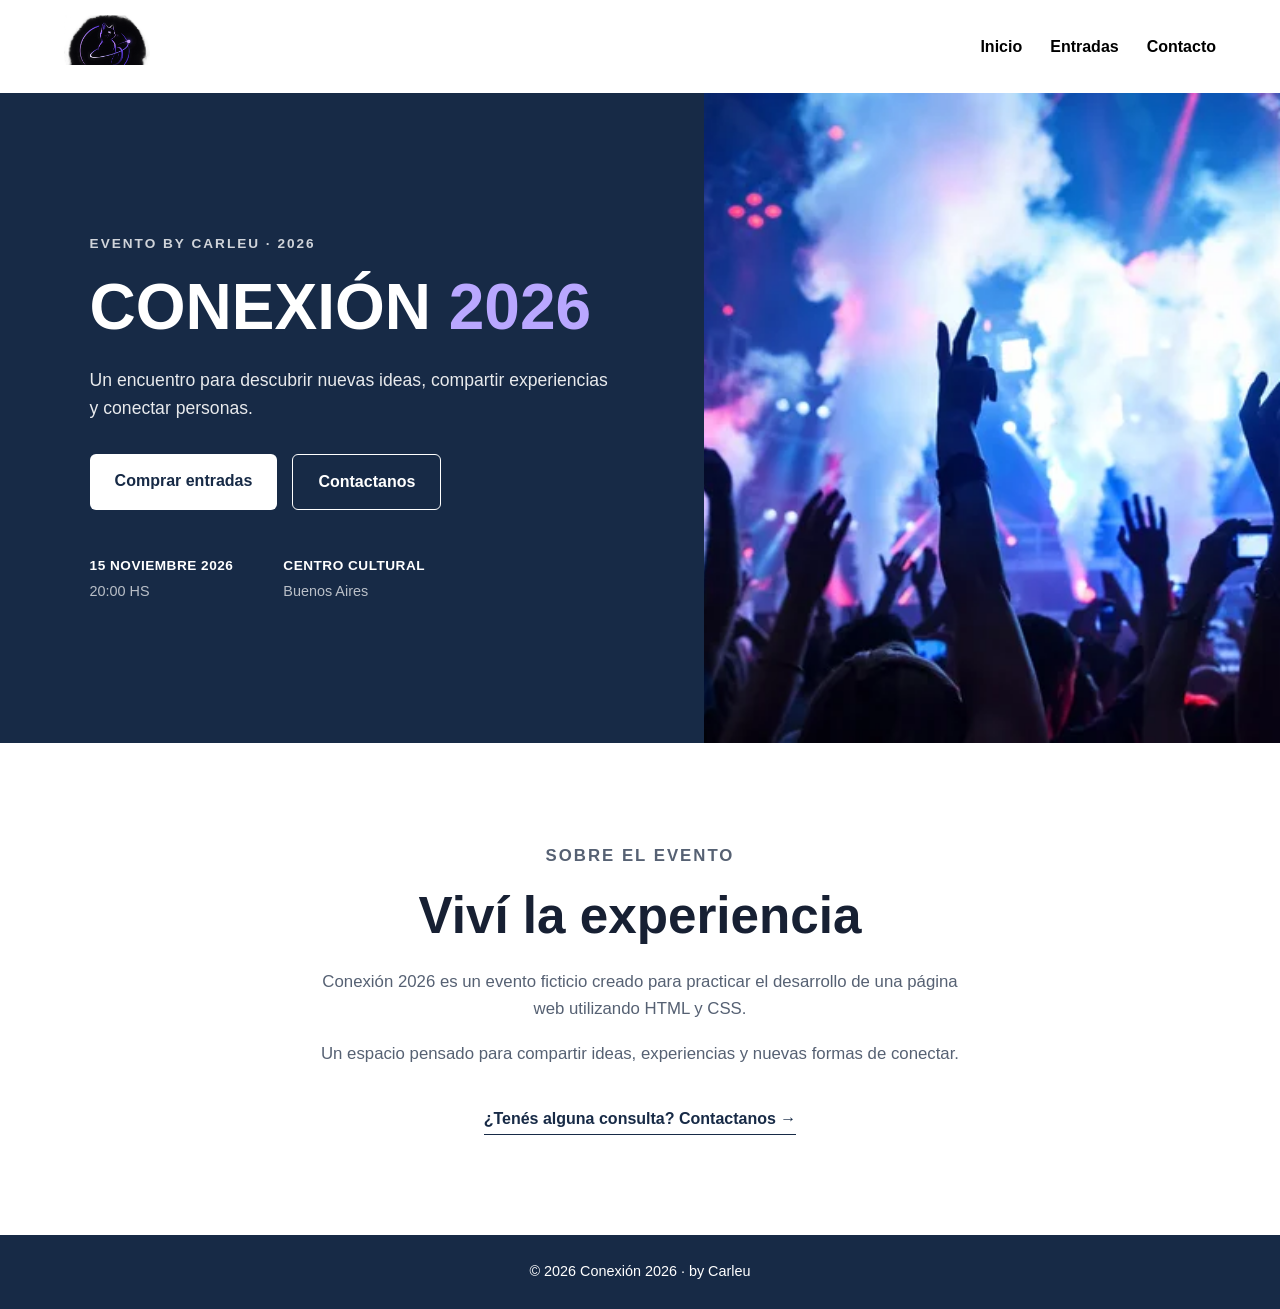
==== index.html @ 904c3deb "Update index.html" ====
<!DOCTYPE html>
<html lang="es">

<head>
    <meta charset="UTF-8">
    <meta name="viewport" content="width=device-width, initial-scale=1.0">
    <title>Homepage | Conexión 2026</title>
    <link rel="icon" type="logo/png" href="img/logo2.png">
    <link rel="stylesheet" href="style.css">
</head>

<body>
    <div class="pagina">
        <!-- ENCABEZADO -->
        <header>
            <div class="logo"><img src="img/logo2.png" alt="Conexión 2026" class="logo-img"></div>

            <!-- MENÚ DE NAVEGACIÓN -->
            <nav class="menu">
                <ul class="flex-menu">
                    <li><a href="index.html">Inicio</a></li>
                    <li><a href="entrada.html">Entradas</a></li>
                    <li><a href="contacto.html">Contacto</a></li>
                </ul>
            </nav>
        </header>

        <!-- CONTENIDO PRINCIPAL -->
        <main class="main">

            <!-- PRESENTACIÓN DEL EVENTO -->
            <section class="hero">

                <div class="hero-content">

                    <p class="etiqueta">EVENTO BY CARLEU · 2026</p>
                    <h1>CONEXIÓN <span>2026</span></h1>
                    <p class="descripcion">
                        Un encuentro para descubrir nuevas ideas,
                        compartir experiencias y conectar personas.
                    </p>

                    <!-- BOTONES PRINCIPALES -->
                    <div class="botones">
                        <a href="entrada.html" class="btn btn-principal">
                            Comprar entradas
                        </a>
                        <a href="contacto.html" class="btn btn-secundario">
                            Contactanos
                        </a>
                    </div>

                    <!-- DATOS DEL EVENTO -->
                    <div class="datos-evento">
                        <div>
                            <strong>15 NOVIEMBRE 2026</strong>
                            <span>20:00 HS</span>
                        </div>
                        <div>
                            <strong>CENTRO CULTURAL</strong>
                            <span>Buenos Aires</span>
                        </div>
                    </div>
                </div>
                <div class="hero-imagen">
                    <img src="img/foto-evento.jpg" alt="Imagen representativa del evento Conexión 2026">
                </div>

            </section>


            <!-- INFORMACIÓN -->
            <section class="informacion">
                <div class="informacion-contenido">
                    <p class="seccion-etiqueta">SOBRE EL EVENTO</p>
                    <h2>Viví la experiencia</h2>
                    <p>
                        Conexión 2026 es un evento ficticio creado para
                        practicar el desarrollo de una página web utilizando
                        HTML y CSS.
                    </p>
                    <p>
                        Un espacio pensado para compartir ideas, experiencias y nuevas formas de conectar.
                    </p>

                    <a href="contacto.html" class="link-contacto">¿Tenés alguna consulta? Contactanos →</a>
                </div>
            </section>
        </main>

        <!-- PIE DE PÁGINA -->
        <footer>
            <p>© 2026 Conexión 2026 · by Carleu</p>
        </footer>
    </div>
</body>

</html>
---- style.css ----
/* ESTILOS GENERALES*/
* {
    box-sizing: border-box;
    margin: 0;
    padding: 0;
}
html{
    scroll-behavior: smooth;
}

body {
    font-family: Inter, Arial, sans-serif;
    background-color: #f4f6f8;
    color: #172033;
    line-height: 1.6;
}
.pagina {
    width: 100%;
    max-width: 1400px;
    margin: 0 auto;
    background-color: white;
    min-height: 100vh;
}

/*HEADER*/
header {
    background-color: #ffffff;
    color: rgb(255, 254, 254);
    padding: 15px 5%;
    display: flex;
    align-items: center;
    justify-content: space-between;
}

.logo {
    font-size: 1.8rem;
    font-weight: bold;
}

.logo-img {
    height: 50px;

}

/* MENÚ*/
.menu {
    display: block;
}

.flex-menu {
    display: flex;
    list-style: none;
    gap: 28px;
}

.flex-menu a {
    color: rgb(0, 0, 0);
    text-decoration: none;
    font-weight: 600;
    transition: opacity 0.2s ease;
}

.flex-menu a:hover {
    opacity: 0.7;
}


/* CONTENIDO GENERAL*/
.main {
    width: 100%;
}


/* PÁGINA DE INICIO*/
.hero {
    width: 100%;
    min-height: 650px;
    display: flex;
    flex-direction: row;
    background-color: #172a46;
    color: white;
    overflow: hidden;
}
 

.hero-content {
    width: 55%;
    display: flex;
    flex-direction: column;
    justify-content: center;
    align-items: flex-start;
    text-align: left;
    padding: 70px 7%;
}

.etiqueta {
    margin-bottom: 22px;
    font-size: 0.85rem;
    letter-spacing: 2px;
    font-weight:bold;
    opacity: 0.8;
}

.hero h1 {
    font-size: clamp(2.5rem, 5vw, 6rem);
    line-height: 0.95;
    margin-bottom: 28px;
}

.hero h1 span {
    color: #b9a7ff;
}

.descripcion {
    font-size: 1.1rem;
    max-width: 520px;
    margin-bottom: 32px;
    opacity: 0.9;
}

.botones {
    display: flex;
    justify-content: flex-end;
    gap: 15px;
    flex-wrap: wrap;
}

.btn {
    display: inline-block;
    padding: 14px 25px;
    border-radius: 6px;
    text-decoration: none;
    font-weight: bold;
    transition: transform 0.2s ease,
    opacity 0.2s ease;
}
.btn:hover{
    transform: translateY(-2px);
    opacity: 0.9;
}
.btn-principal {
    background-color: white;
    color: #172a46;
}

.btn-secundario {
    border: 1px solid white;
    color: white;
}

.datos-evento {
    display: flex;
    justify-content: flex-start;
    gap: 50px;
    margin-top: 45px;
}

.datos-evento div {
    display: flex;
    flex-direction: column;
    gap: 3px;
}

.datos-evento strong {
    font-size: 0.85rem;
    letter-spacing: 0.5px;
}
.datos-evento span {
    opacity: 0.7;
    font-size: 0.9rem;
}
/*IMAGEN DEL HERO*/
.hero-imagen {
    width: 45%;
    min-height: 650px;
}
.hero-imagen img {
    width: 100%;
    height: 100%;
    display: block;
    object-fit: cover;
    object-position: center;
}
/* INFORMACIÓN DEL INICIO*/
.informacion {
    padding: 100px 10%;

    background-color: white;

    text-align: center;
}

.informacion-contenido {
    max-width: 750px;

    margin: 0 auto;
}

.seccion-etiqueta {
    margin-bottom: 15px;

    font-size: 0.8rem;

    letter-spacing: 2px;

    font-weight: bold;

    color: #5f6b7a;
}

.informacion h2 {
    font-size: clamp(2rem, 4vw, 3.5rem);

    line-height: 1.1;

    margin-bottom: 25px;

    color: #172033;
}

.informacion p {
    max-width: 650px;

    margin: 0 auto 18px;

    color: #566173;

    font-size: 1.05rem;
}

.link-contacto {
    display: inline-block;

    margin-top: 20px;

    color: #172a46;

    font-weight: bold;

    text-decoration: none;

    border-bottom: 1px solid #172a46;

    padding-bottom: 3px;
}

.link-contacto:hover {
    opacity: 0.7;
}


/* =========================================
   PÁGINA DE ENTRADAS
========================================= */
.banner{
  background: linear-gradient(135deg, #2d4f82,#06224b );
  color: rgb(252, 252, 252);
  text-align: center;
  padding: 70px 20px;
}
.banner h4 span {
    color: #b9a7ff;
}
.span h4
.main {
    background-color: white;
}

.entrada {
    padding: 80px 7%;
    text-align: center;
}

.entrada h1 {
    color: #172033;
    font-size: clamp(2rem, 5vw, 3.5rem);
    margin-bottom: 15px;
}

.intro {
    color: #566173;
    margin-bottom: 45px;
}

.entradas-container {
    display: flex;
    justify-content: center;
    gap: 30px;
    max-width: 900px;
    margin: 0 auto;
}

.entrada-card {
    width: 100%;
    max-width: 380px;

    padding: 35px;

    background-color: #f5f6f8;

    border: 1px solid #e1e4e8;

    border-radius: 10px;

    text-align: left;
}

.entrada-card h2 {
    color: #172a46;
    margin-bottom: 15px;
}

.entrada-card .descripcion {
    color: #566173;
    font-size: 1rem;
    margin-bottom: 20px;
}

.precio {
    color: #172a46;

    font-size: 1.8rem;

    font-weight: bold;

    margin-bottom: 25px;
}

.entrada-card label {
    display: block;

    color: #172033;

    font-weight: bold;

    margin-bottom: 8px;
}

.entrada-card input {
    width: 100%;

    padding: 12px;

    border: 1px solid #cdd2d8;

    border-radius: 6px;

    margin-bottom: 15px;
}

.entrada-card button {
    width: 100%;

    padding: 13px;

    border: none;

    border-radius: 6px;

    background-color: #172a46;

    color: white;

    font-weight: bold;

    cursor: pointer;
}

.entrada-card button:hover {
    opacity: 0.85;
}


/* =========================================
   PÁGINA DE CONTACTO
========================================= */

.contactanos-contenido {
    max-width: 750px;

    margin: 0 auto;
}
.contactanos{
  background: linear-gradient(135deg, #172a46,#06285c );
  color: rgb(252, 252, 252);
  text-align: center;
  padding: 70px 20px;
}

.contactanos h1 {
    font-size: clamp(2rem, 4vw, 3.5rem);

    line-height: 1.1;

    margin-bottom: 25px;

    color: #ffffff;
}
.contactanos p {
    max-width: 650px;

    margin: 0 auto 18px;

    color: #ffffff;

    font-size: 1.05rem;
}
.contactanos p2 {
    max-width: 650px;

    margin: 0 auto 18px;

    color: #566173;

    font-size: 1.05rem;
}




.contact-grid {
  display: grid;
  grid-template-columns: .85fr 1.15fr;
  gap: 28px;
  align-items: start;
  border: #000000;
}

.info,
.form {
  background: rgb(255, 255, 255);
  border-radius: 16px;
  padding: 30px;
  box-shadow: 0 8px 24px rgba(11, 31, 58, .06);
}

.info h2,
.form h2 {
  color: var(--dark);
  font-size: 23px;
  margin-bottom: 20px;
}

.info-item {
  padding: 17px 0;
  border-bottom: 1px solid #e5e7eb;
}

.info-item:last-child {
  border-bottom: 0;
}

.info-item strong {
  display: block;
  color: var(--blue);
  margin-bottom: 4px;
  font-size: 14px;
}

.info-item span {
  color: var(--muted);
  font-size: 14px;
}

.field {
  margin-bottom: 17px;
}

label {
  display: block;
  margin-bottom: 7px;
  font-size: 13px;
  font-weight: 700;
  color: var(--text);
}

input,
textarea {
  width: 100%;
  border: 1px solid #d1d5db;
  border-radius: 9px;
  padding: 13px 14px;
  font: inherit;
  font-size: 14px;
  outline: none;
  background: white;
}

input:focus,
textarea:focus {
  border-color: var(--violet);
  box-shadow: 0 0 0 3px rgba(108, 99, 255, .12);
}

textarea {
  min-height: 145px;
  resize: vertical;
}

.submit {
    display: block;
  width: 100%;
  padding: 14px 25px;
  margin-top: 15px;
  border: none;
  border-radius: 6px;
  background-color: #172a46;
  color: white;

  font-size: 1rem;
  font-weight: bold;
  cursor: pointer;
  text-align: center;
}

.submit:hover {
  opacity: 0.85;
}

#message {
  display: none;
  margin-top: 15px;
  padding: 12px;
  border-radius: 6px;
  background-color: #eef1f5;
  color: #172033;
  font-size: 14px;
  text-align: center;
}
/* =========================================
   FOOTER
========================================= */

footer {
    background-color: #172a46;

    color: white;

    text-align: center;

    padding: 25px 5%;

    font-size: 0.9rem;
}


/* =========================================
   RESPONSIVE
========================================= */

@media (max-width: 900px) {
    .header {
        padding: 16px 5%;
        flex-direction: column;
        gap: 15px;
    }
    .header {
        padding: 16px 5%;
        flex-direction: column;
        gap: 15px;
    }

    .hero {
        min-height: auto;
    }

    .hero-content {
        padding: 60px 6%;
    }

    .datos-evento {
        gap: 30px;
    }

    .flex-menu {
        gap: 15px;
    }

    .entrada {
        padding: 45px 5%;
    }

    .entrada h1 {
        font-size: 2.1rem;
        padding: 60px 7%;
    }

    .entradas-container {
        flex-direction: column;
        align-items: center;
    }   

    .entrada-card {
        max-width: 100%;
    }

    .contacto {
        padding: 60px 7%;
    }
    .contact-grid {
    grid-template-columns: 1fr;
  }

}


/* =========================================
   CELULARES
========================================= */

@media (max-width: 700px) {

    .pagina {
        width: 100%;
    }


    /* HEADER */

    header {
        padding: 18px 5%;

        flex-direction: column;

        gap: 15px;
    }

    .flex-menu {
        gap: 18px;
    }


    /* HERO */

    .hero {
        flex-direction: column;

        min-height: auto;
    }

    .hero-content {
        width: 100%;

        order: 2;

        padding: 55px 7%;

        align-items: flex-start;

        text-align: left;
    }

    .hero h1 {
        font-size: clamp(2.5rem, 12vw, 4rem);
    }

    .hero-imagen {
        width: 100%;

        order: 1;

        min-height: 350px;

        height: 350px;
    }

    .hero-imagen img {
        height: 350px;
    }


    /* BOTONES */

    .botones {
        width: 100%;

        flex-direction: column;

        align-items: stretch;
    }

    .btn {
        width: 100%;

        text-align: center;
    }


    /* DATOS */

    .datos-evento {
        width: 100%;

        flex-direction: column;

        gap: 20px;

        margin-top: 35px;
    }


    /* INFORMACIÓN */

    .informacion {
        padding: 70px 7%;
    }

    .informacion h2 {
        font-size: 2.2rem;
    }

    /*entrada*/
    .entrada-card {
        width: 100%;

        order: 1;

        padding: 55px 7%;

        align-items: flex-start;

        text-align: left;
    }
    

    /* FOOTER */

    footer {
        padding: 22px 5%;
    }

}
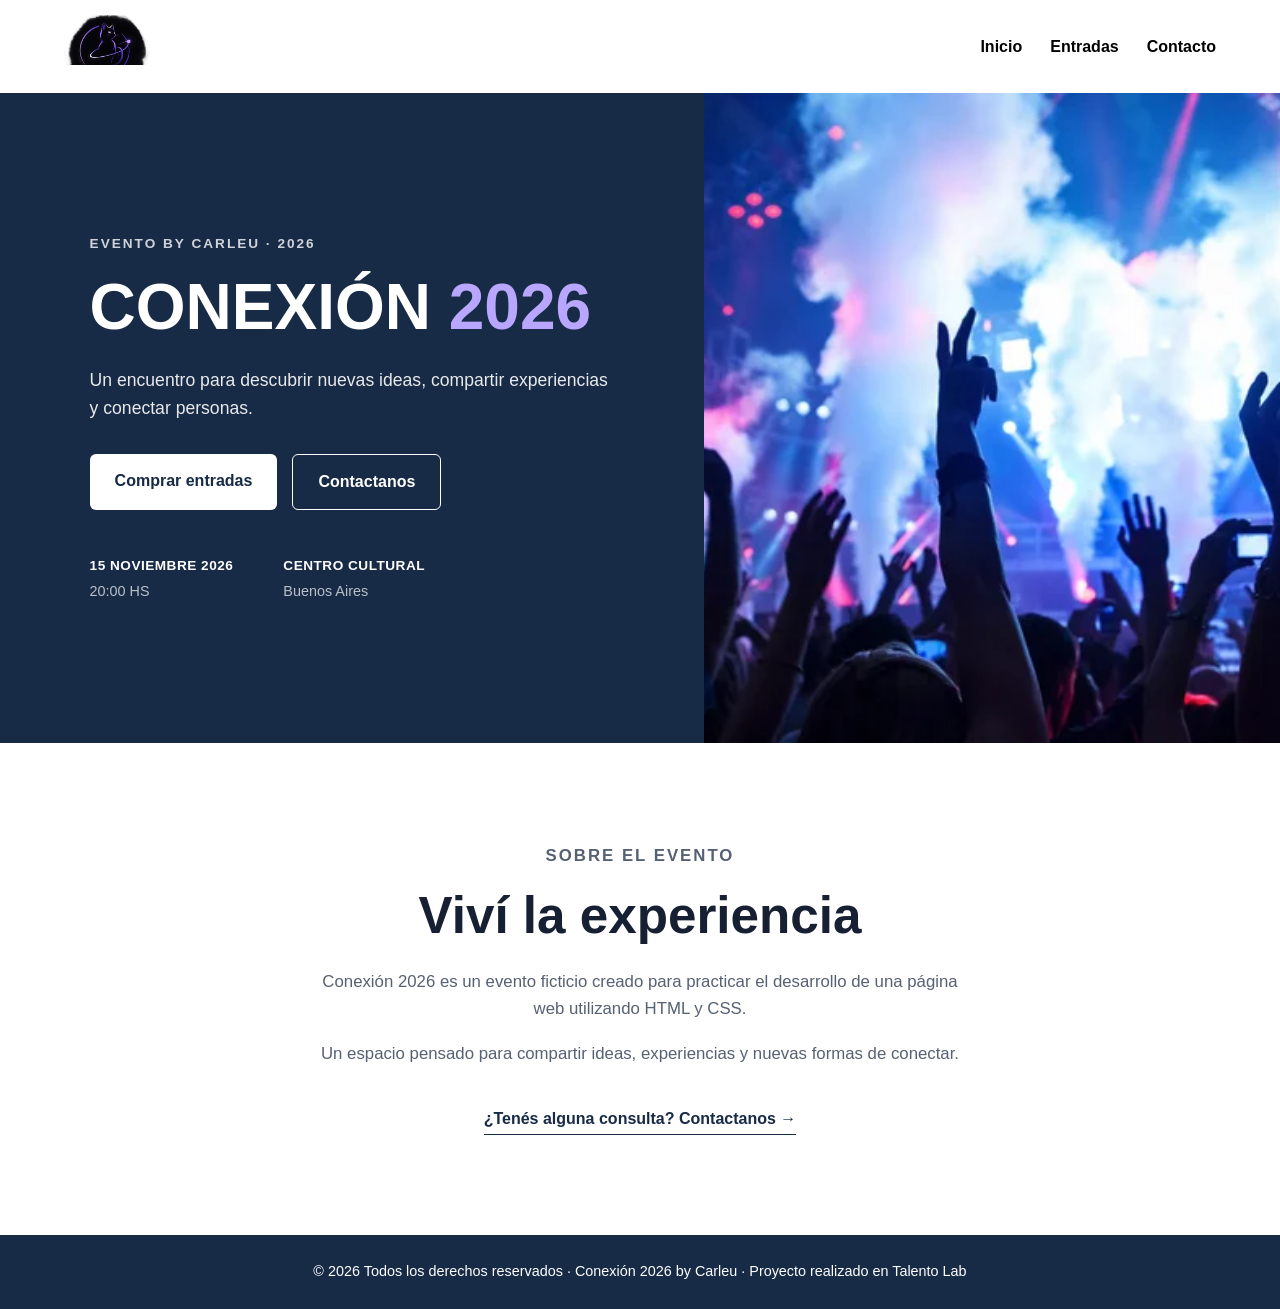
==== commit a23f0818: "Update footer text for copyright notice" ====
--- a/index.html
+++ b/index.html
@@ -90,7 +90,9 @@
 
         <!-- PIE DE PÁGINA -->
         <footer>
-            <p>© 2026 Conexión 2026 · by Carleu</p>
+            <p>
+                © 2026 Todos los derechos reservados · Conexión 2026 by Carleu · Proyecto realizado en Talento Lab
+            </p>
         </footer>
     </div>
 </body>
--- a/style.css
+++ b/style.css
@@ -252,15 +252,69 @@
 /* =========================================
    PÁGINA DE ENTRADAS
 ========================================= */
-.banner{
-  background: linear-gradient(135deg, #2d4f82,#06224b );
-  color: rgb(252, 252, 252);
-  text-align: center;
-  padding: 70px 20px;
-}
-.banner h4 span {
+.banner {
+    background: linear-gradient(135deg, #2d4f82, #06224b);
+    color: white;
+    text-align: center;
+    padding: 65px 20px 60px;
+}
+
+
+.banner-etiqueta {
+    margin-bottom: 12px;
+    font-size: 0.85rem;
+    letter-spacing: 2px;
+    font-weight: bold;
     color: #b9a7ff;
 }
+
+
+.banner h1 {
+    font-size: clamp(2.2rem, 5vw, 3.5rem);
+    margin-bottom: 18px;
+}
+
+
+.banner-descripcion {
+    max-width: 700px;
+    margin: 0 auto 28px;
+    font-size: 1.05rem;
+    line-height: 1.6;
+    color: #ffffff;
+}
+
+
+.banner-datos {
+    display: flex;
+    justify-content: center;
+    align-items: stretch;
+    gap: 20px;
+    max-width: 900px;
+    margin: 0 auto;
+}
+
+
+.banner-datos div {
+    min-width: 200px;
+    padding: 15px 20px;
+    border: 1px solid rgba(255, 255, 255, 0.25);
+    border-radius: 8px;
+    background-color: rgba(255, 255, 255, 0.08);
+}
+
+
+.banner-datos strong {
+    display: block;
+    margin-bottom: 5px;
+    font-size: 0.85rem;
+    letter-spacing: 1px;
+}
+
+
+.banner-datos span {
+    font-size: 0.95rem;
+}
+
 .span h4
 .main {
     background-color: white;
@@ -381,49 +435,27 @@
     margin: 0 auto;
 }
 .contactanos{
-  background: linear-gradient(135deg, #172a46,#06285c );
-  color: rgb(252, 252, 252);
+  background-color: #ffffff;
+  color: #172033;
   text-align: center;
-  padding: 70px 20px;
+  padding: 60px 20px 40px;
+  border-botton: 1px solid #e1e4e8;
 }
 
 .contactanos h1 {
-    font-size: clamp(2rem, 4vw, 3.5rem);
-
-    line-height: 1.1;
-
-    margin-bottom: 25px;
-
-    color: #ffffff;
+    color: #172033;
 }
 .contactanos p {
-    max-width: 650px;
-
-    margin: 0 auto 18px;
-
-    color: #ffffff;
-
-    font-size: 1.05rem;
-}
-.contactanos p2 {
-    max-width: 650px;
-
-    margin: 0 auto 18px;
-
     color: #566173;
-
-    font-size: 1.05rem;
-}
-
-
-
+}
 
 .contact-grid {
   display: grid;
   grid-template-columns: .85fr 1.15fr;
   gap: 28px;
   align-items: start;
-  border: #000000;
+  max-width:1000px;
+  margin: 0 auto;
 }
 
 .info,
@@ -722,6 +754,33 @@
         text-align: left;
     }
     
+    .banner {
+        padding: 50px 7%;
+    }
+
+
+    .banner h1 {
+        font-size: 2.3rem;
+    }
+
+
+    .banner-descripcion {
+        font-size: 1rem;
+        margin-bottom: 25px;
+    }
+
+
+    .banner-datos {
+        flex-direction: column;
+        gap: 12px;
+    }
+
+
+    .banner-datos div {
+        width: 100%;
+        min-width: auto;
+    }
+
 
     /* FOOTER */
 
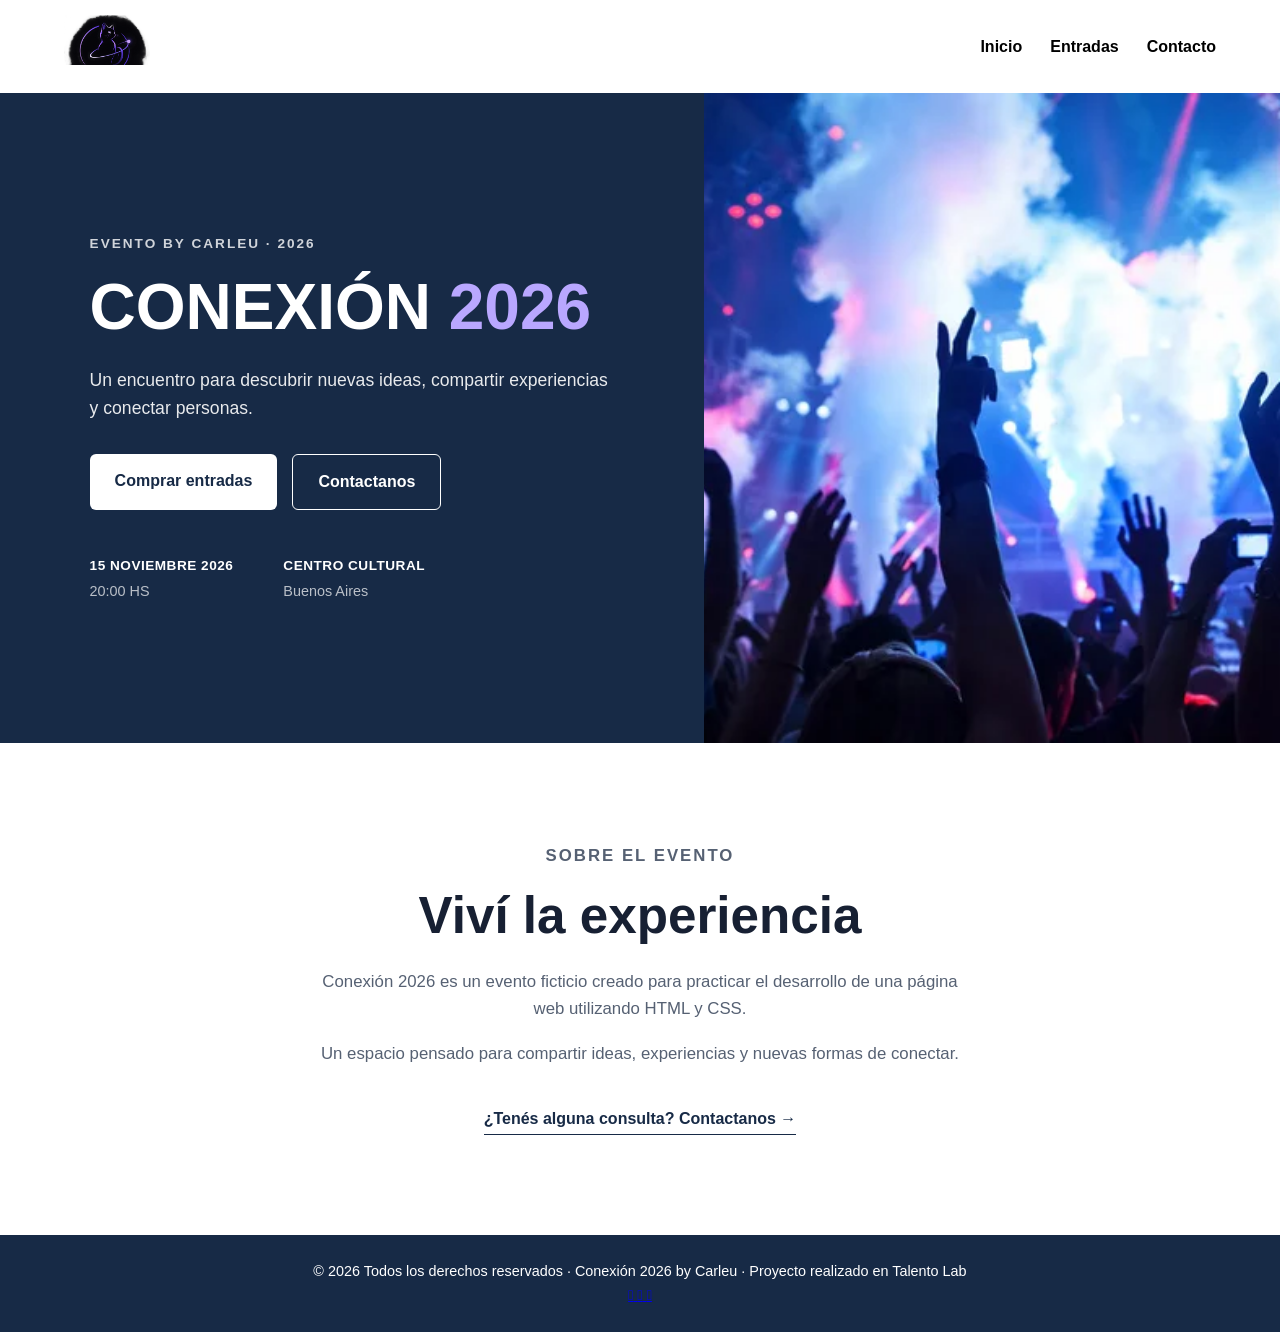
==== commit a22c8292: "Add social media links to footer Added social media links with Font Awesome icons to the footer." ====
--- a/index.html
+++ b/index.html
@@ -6,7 +6,9 @@
     <meta name="viewport" content="width=device-width, initial-scale=1.0">
     <title>Homepage | Conexión 2026</title>
     <link rel="icon" type="logo/png" href="img/logo2.png">
+    <link href="https://fonts.googleapis.com/css2?family=Roboto:ital,wght@0,100..900;1,100..900&display=swap" rel="stylesheet">
     <link rel="stylesheet" href="style.css">
+    <link rel="stylesheet" href="https://cdnjs.cloudflare.com/ajax/libs/font-awesome/6.0.0-beta3/css/all.min.css">
 </head>
 
 <body>
@@ -93,6 +95,17 @@
             <p>
                 © 2026 Todos los derechos reservados · Conexión 2026 by Carleu · Proyecto realizado en Talento Lab
             </p>
+            <div class="redes">
+                <a href="https://www.instagram.com/" target="_blank">
+                    <i class="fa.brands fa-instagram"></i>
+                </a>
+                <a href="https://www.linkedin.com/" target="_blank">
+                    <i class="fa.brands fa-linkedin"></i>
+                </a>
+                <a href="https://www.youtube.com/" target="_blank">
+                    <i class="fa.brands fa-youtube"></i>
+                </a>
+            </div>
         </footer>
     </div>
 </body>
--- a/style.css
+++ b/style.css
@@ -9,7 +9,7 @@
 }
 
 body {
-    font-family: Inter, Arial, sans-serif;
+    font-family: "Roboto", sans-serif;
     background-color: #f4f6f8;
     color: #172033;
     line-height: 1.6;
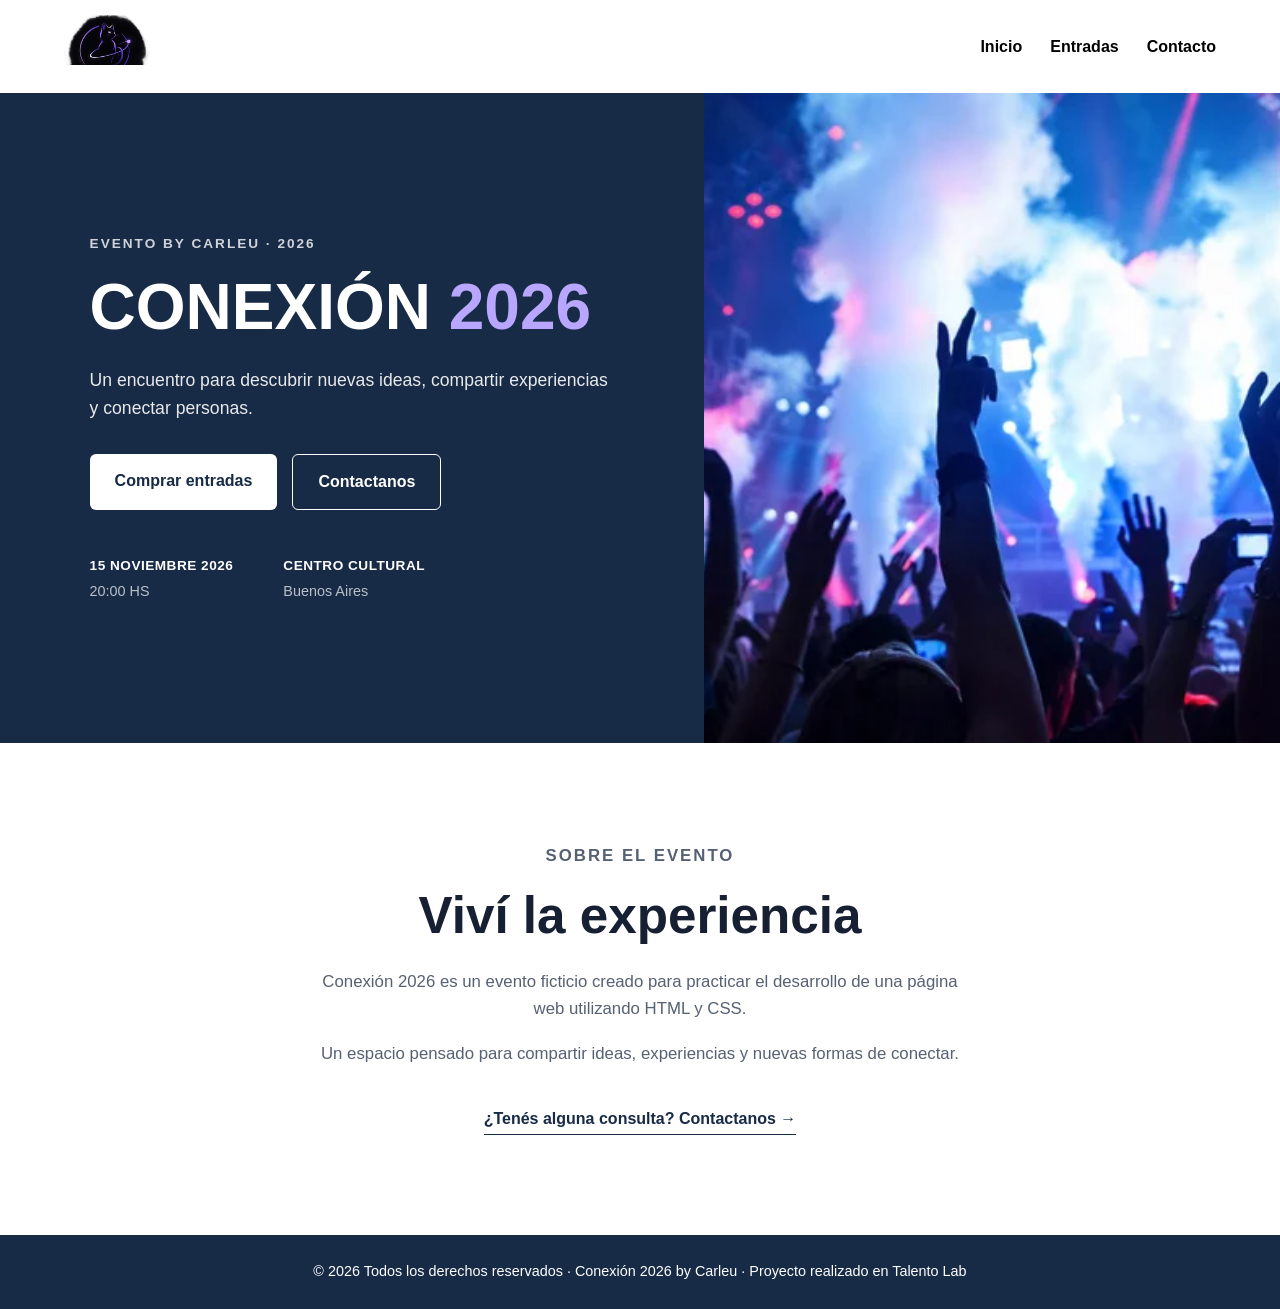
==== commit 5cf03b93: "Update index.html" ====
--- a/index.html
+++ b/index.html
@@ -8,7 +8,7 @@
     <link rel="icon" type="logo/png" href="img/logo2.png">
     <link href="https://fonts.googleapis.com/css2?family=Roboto:ital,wght@0,100..900;1,100..900&display=swap" rel="stylesheet">
     <link rel="stylesheet" href="style.css">
-    <link rel="stylesheet" href="https://cdnjs.cloudflare.com/ajax/libs/font-awesome/6.0.0-beta3/css/all.min.css">
+    <link rel="stylesheet" href="https://cdnjs.cloudflare.com/ajax/libs/font-awesome/6.5.2/css/all.min.css">
 </head>
 
 <body>
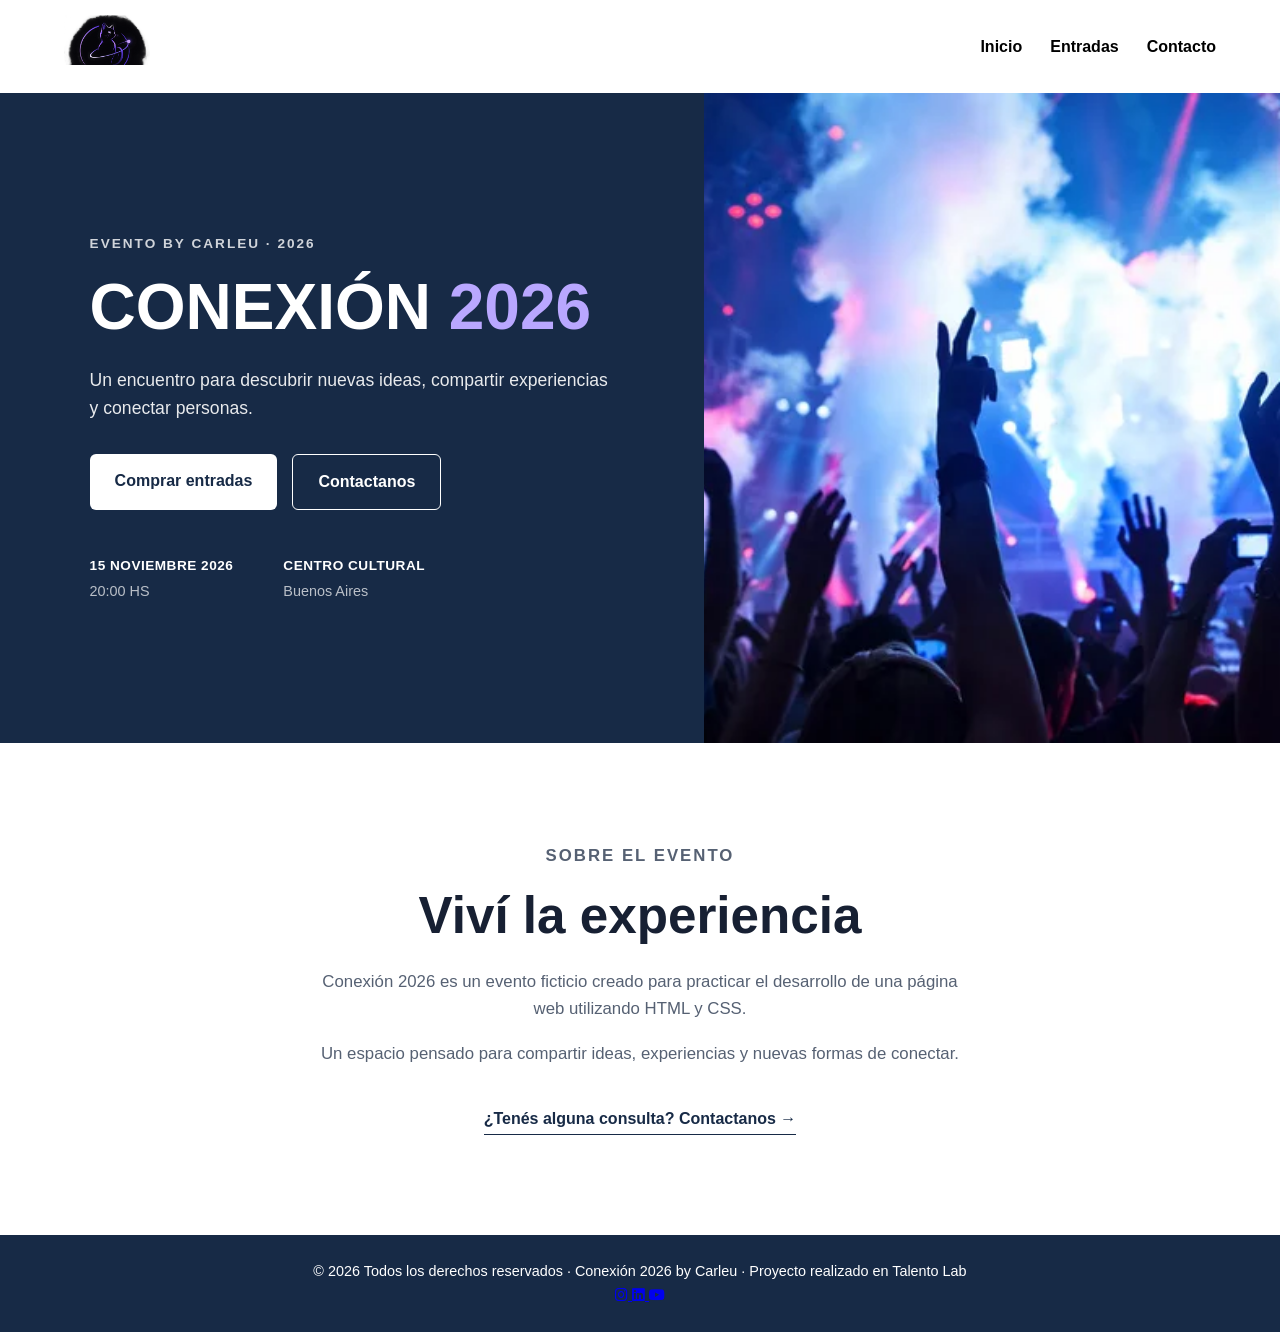
==== commit 193c85c2: "Fix icon class names for social media links" ====
--- a/index.html
+++ b/index.html
@@ -97,13 +97,13 @@
             </p>
             <div class="redes">
                 <a href="https://www.instagram.com/" target="_blank">
-                    <i class="fa.brands fa-instagram"></i>
+                    <i class="fa-brands fa-instagram"></i>
                 </a>
                 <a href="https://www.linkedin.com/" target="_blank">
-                    <i class="fa.brands fa-linkedin"></i>
+                    <i class="fa-brands fa-linkedin"></i>
                 </a>
                 <a href="https://www.youtube.com/" target="_blank">
-                    <i class="fa.brands fa-youtube"></i>
+                    <i class="fa-brands fa-youtube"></i>
                 </a>
             </div>
         </footer>
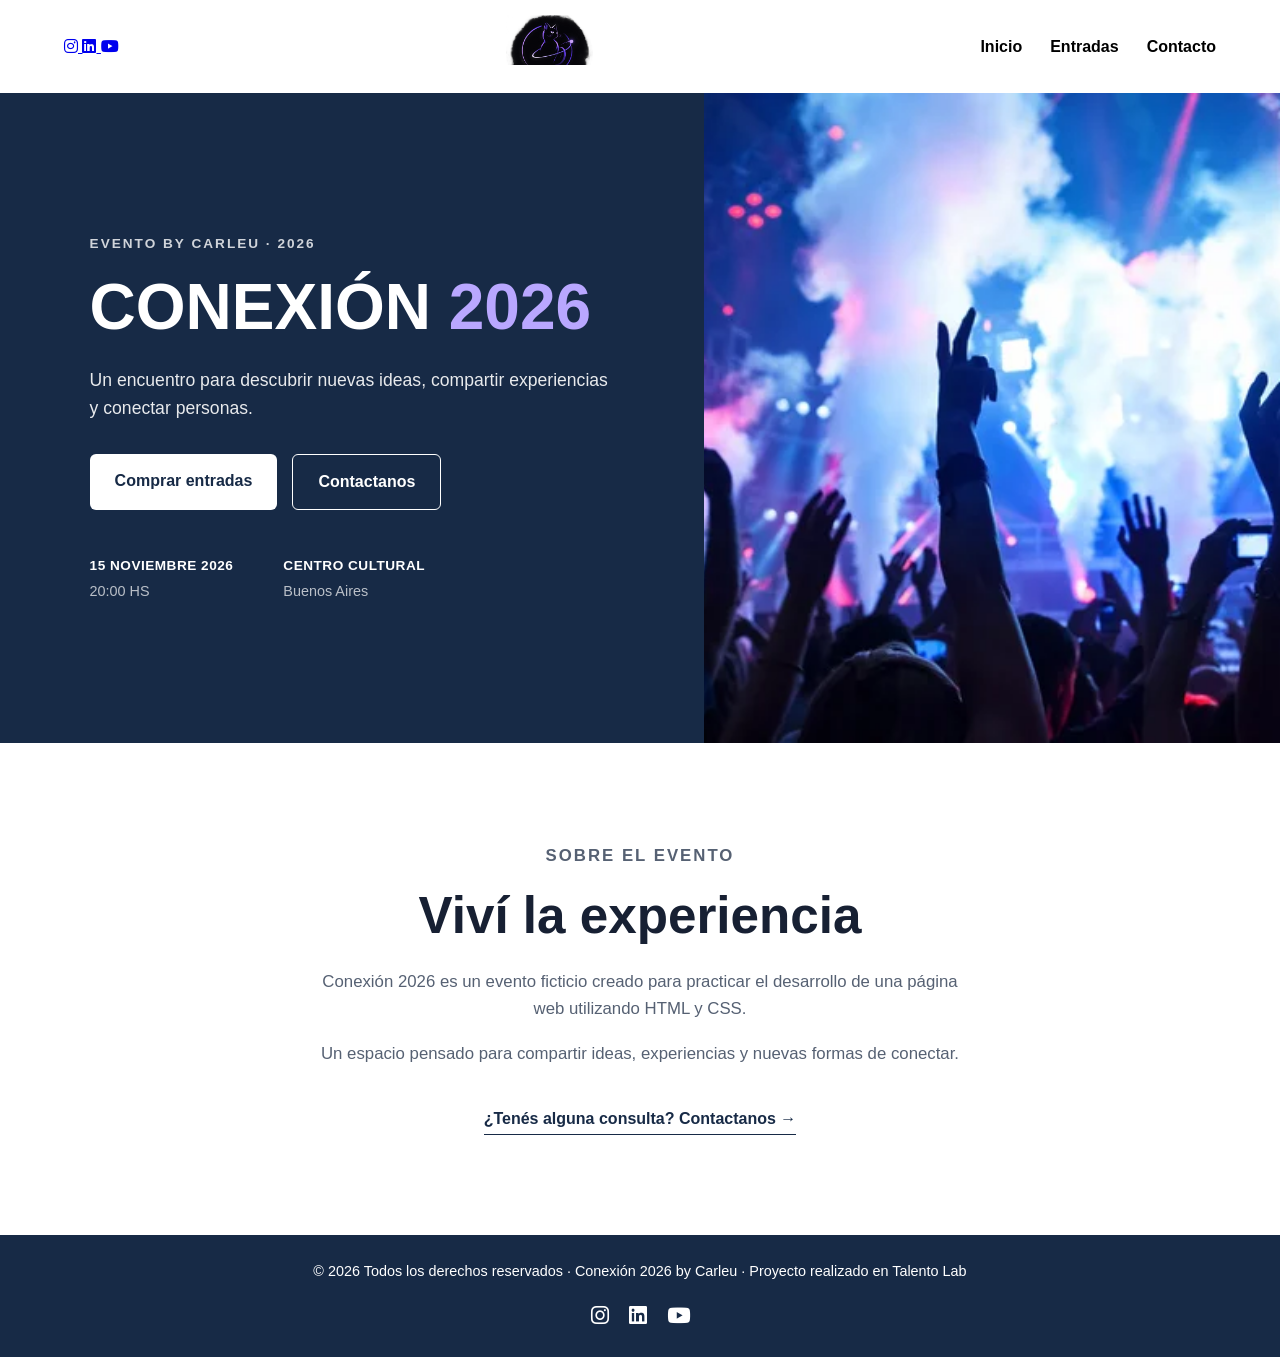
==== commit 2e540732: "Update index.html" ====
--- a/index.html
+++ b/index.html
@@ -15,6 +15,18 @@
     <div class="pagina">
         <!-- ENCABEZADO -->
         <header>
+
+            <div class="redes-header">
+                <a href="https://www.instagram.com/" target="_blank">
+                    <i class="fa-brands fa-instagram"></i>
+                </a>
+                <a href="https://www.linkedin.com/" target="_blank">
+                    <i class="fa-brands fa-linkedin"></i>
+                </a>
+                <a href="https://www.youtube.com/" target="_blank">
+                    <i class="fa-brands fa-youtube"></i>
+                </a>
+            </div>
             <div class="logo"><img src="img/logo2.png" alt="Conexión 2026" class="logo-img"></div>
 
             <!-- MENÚ DE NAVEGACIÓN -->
--- a/style.css
+++ b/style.css
@@ -562,7 +562,6 @@
 /* =========================================
    FOOTER
 ========================================= */
-
 footer {
     background-color: #172a46;
 
@@ -574,7 +573,23 @@
 
     font-size: 0.9rem;
 }
-
+.redes{
+    display: flex;
+    justify-content: center;
+    gap: 20px;
+    margin-top:15px;
+}
+footer .redes a {
+
+    color:#ffffff;
+    font-size: 1.3rem;
+    text-decoration:none;
+    transition: opacity: 0.2s ease;
+}
+footer .redes a:hover{
+    opacity: 0.7;
+
+}
 
 /* =========================================
    RESPONSIVE
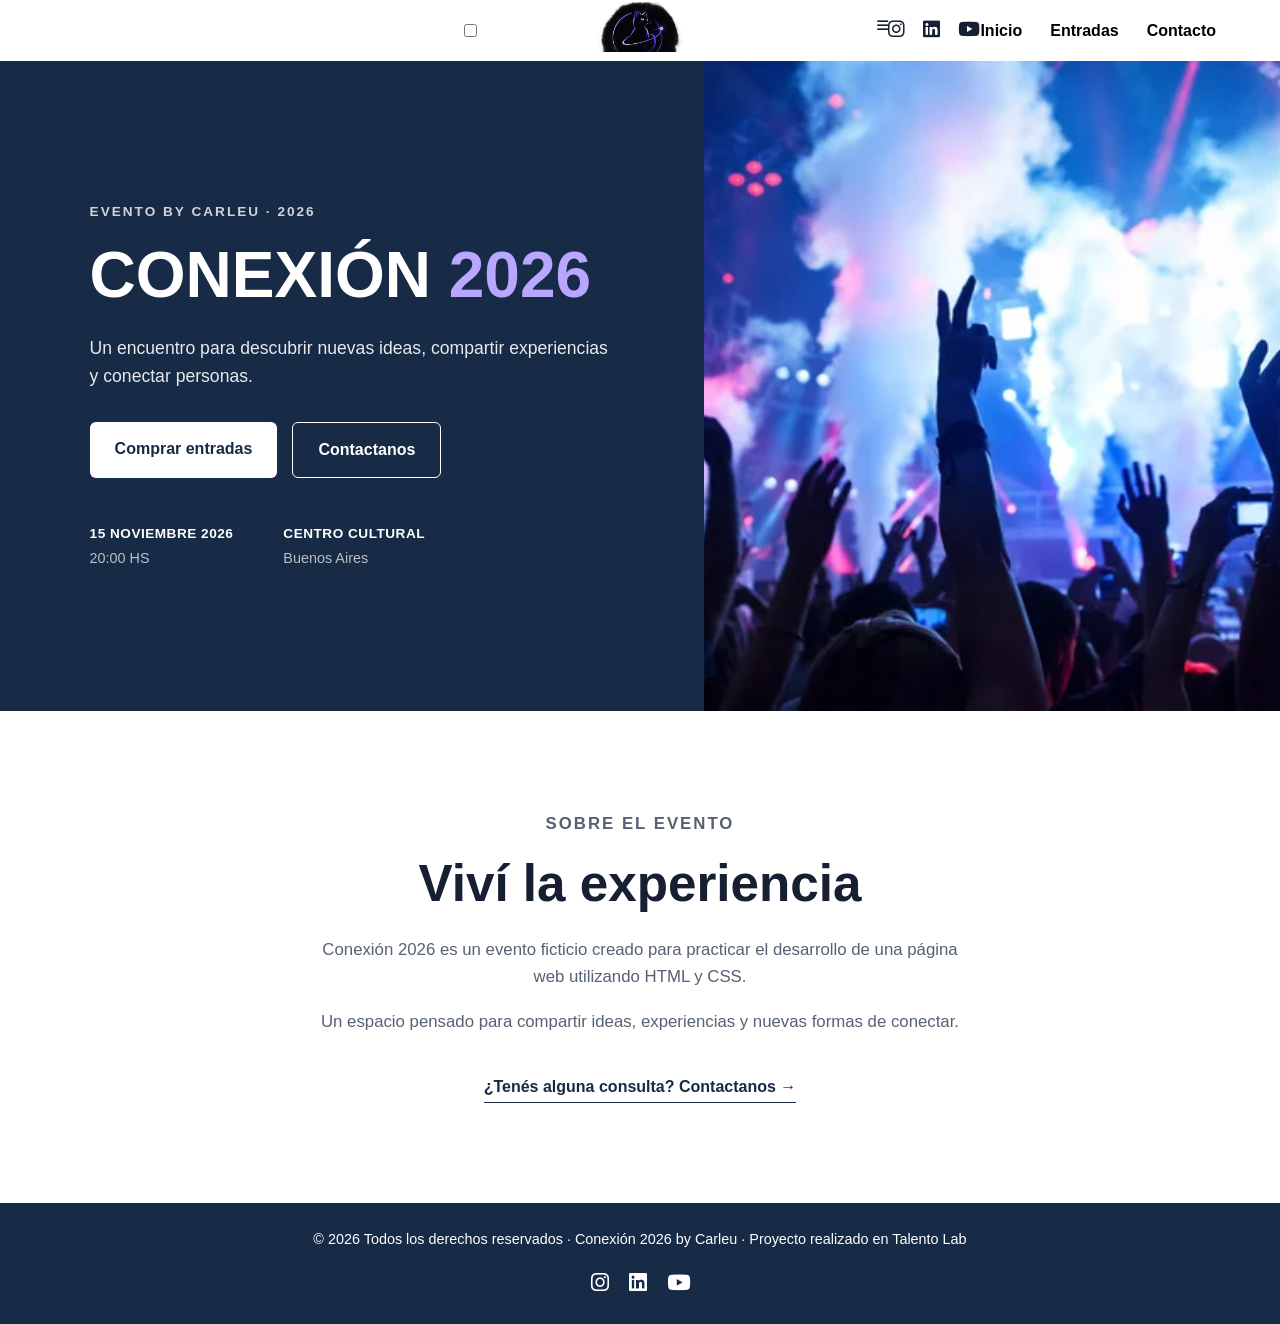
==== commit 1bfb6b8b: "Update index.html" ====
--- a/index.html
+++ b/index.html
@@ -15,7 +15,12 @@
     <div class="pagina">
         <!-- ENCABEZADO -->
         <header>
-
+            
+            <input type="checkbox" id="menu-toggle">
+            <label for="menu-toggle" class="menu-icon">
+                <i class="fa-solid fa-bars"></i>
+            </label>
+            
             <div class="redes-header">
                 <a href="https://www.instagram.com/" target="_blank">
                     <i class="fa-brands fa-instagram"></i>
--- a/style.css
+++ b/style.css
@@ -24,8 +24,8 @@
 
 /*HEADER*/
 header {
+    position: relative;
     background-color: #ffffff;
-    color: rgb(255, 254, 254);
     padding: 15px 5%;
     display: flex;
     align-items: center;
@@ -33,13 +33,27 @@
 }
 
 .logo {
-    font-size: 1.8rem;
-    font-weight: bold;
+    position:absolute;
+    left: 50%;
+    transform: translateX(-50%);
 }
 
 .logo-img {
     height: 50px;
 
+}
+.redes-header{
+    display: flex;
+    gap: 18px;
+}
+.redes-header a {
+    color: #172033;
+    font-size: 1.2rem;
+    text-decoration: none;
+}
+
+.redes-header a:hover {
+    opacity: 0.6;
 }
 
 /* MENÚ*/
